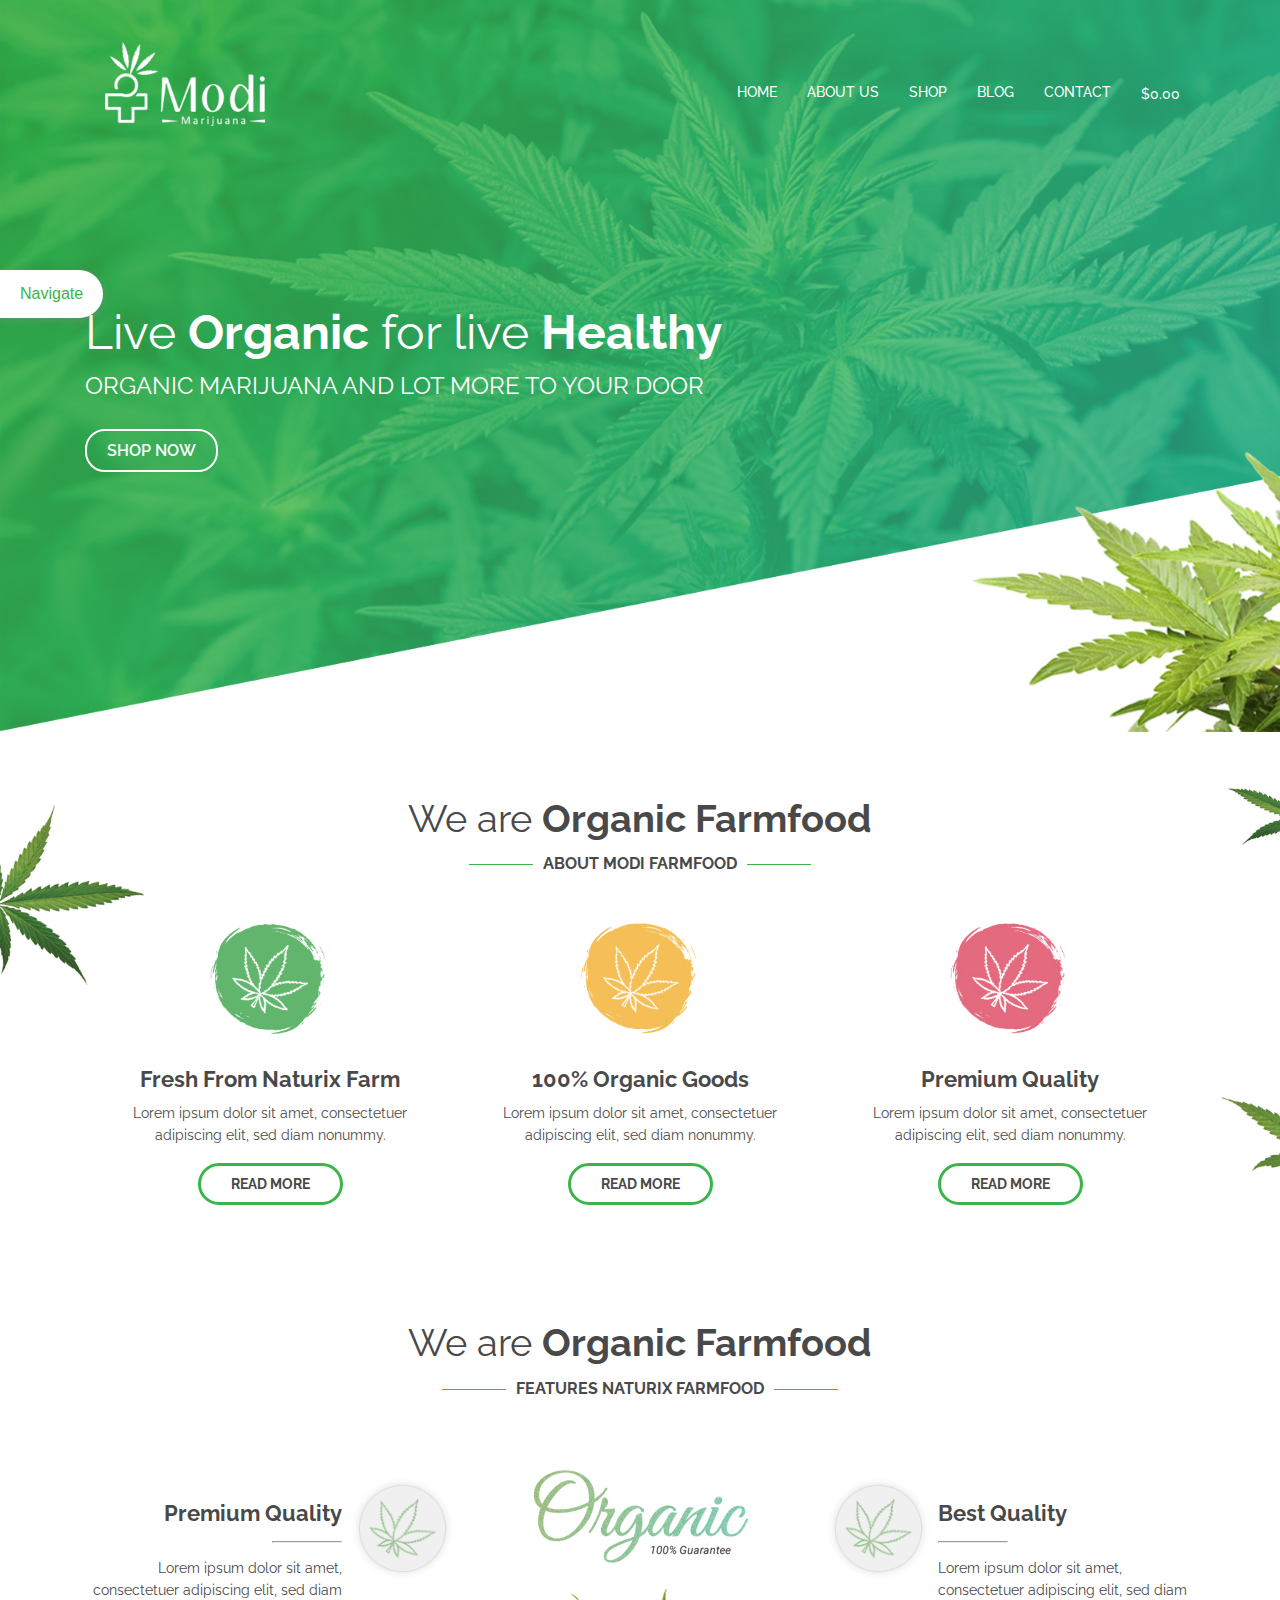
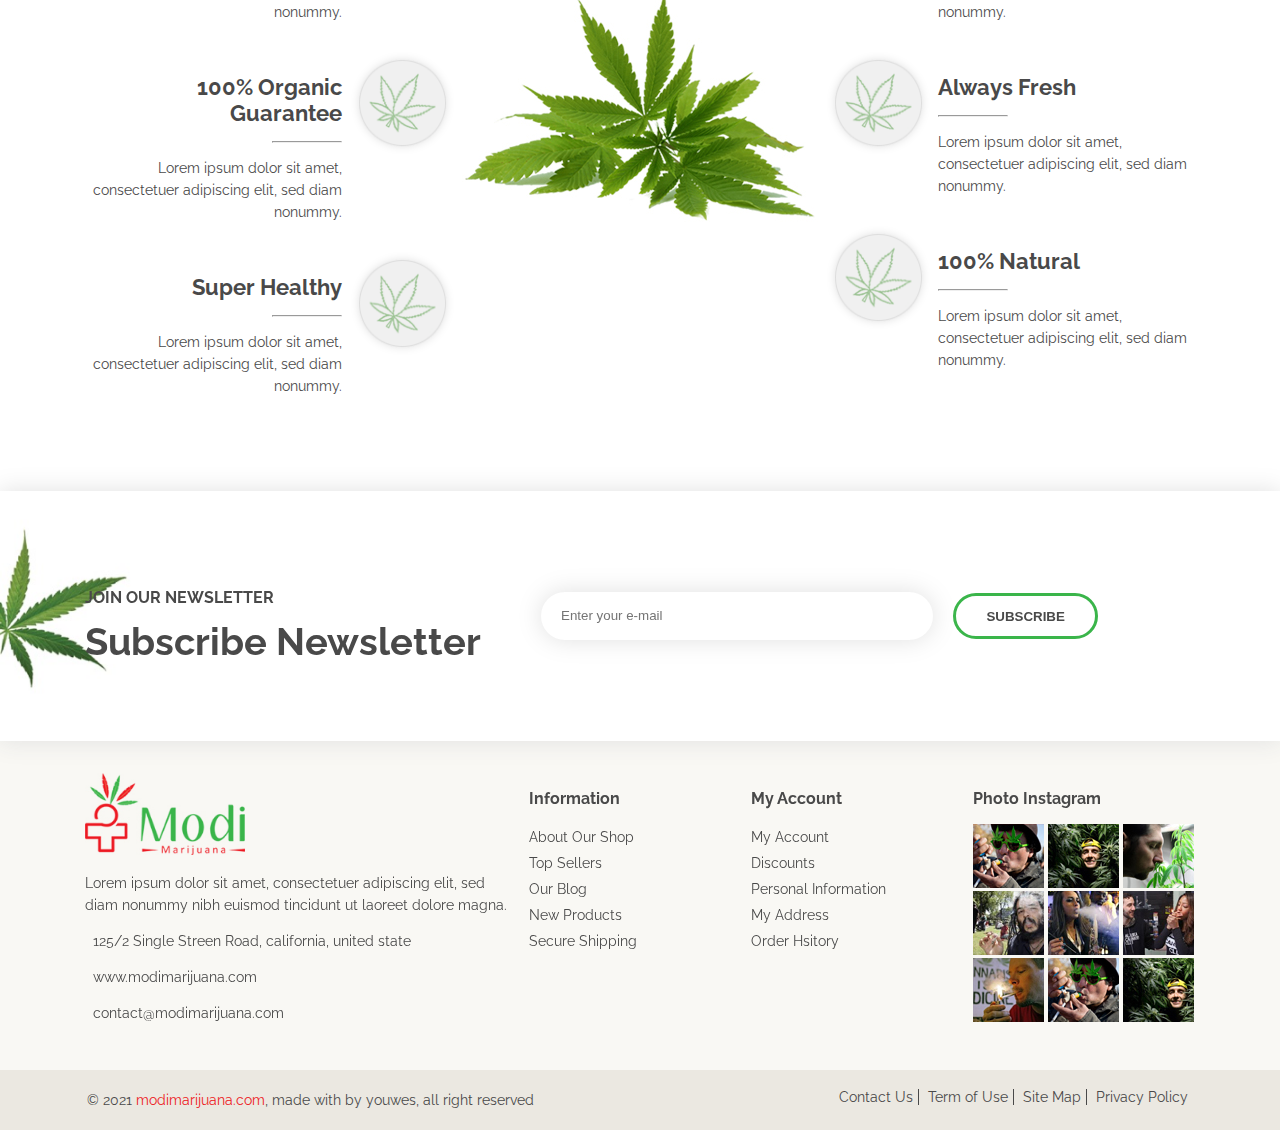
==== index.html @ cb188b93 "Add files via upload" ====
<!DOCTYPE html>
<html lang="en">
  <head>
    <meta charset="UTF-8" />
    <meta http-equiv="X-UA-Compatible" content="IE=edge" />
    <meta name="viewport" content="width=device-width, initial-scale=1.0" />
    <title>Modi Marijuana</title>
    <link
      rel="stylesheet"
      href="https://use.fontawesome.com/releases/v5.8.1/css/all.css"
      integrity="sha384-50oBUHEmvpQ+1lW4y57PTFmhCaXp0ML5d60M1M7uH2+nqUivzIebhndOJK28anvf"
      crossorigin="anonymous"
    />
    <link rel="stylesheet" href="style.css" />
  </head>

  <body>
    <section class="head-sec">
      <div class="container">
        <header class="header">
          <a href="#" class="logo"><img src="./images/logo.png" alt="" /></a>
          <input class="menu-btn" type="checkbox" id="menu-btn" />
          <label class="menu-icon" for="menu-btn"
            ><span class="navicon"></span
          ></label>
          <ul class="menu">
            <li><a href="#">Home</a></li>
            <li><a href="#">About us</a></li>
            <li><a href="#">shop</a></li>
            <li><a href="#">blog</a></li>
            <li><a href="#">contact</a></li>
            <li>
              <a href="#"><i class="fas fa-shopping-cart"></i> $0.00</a>
            </li>
          </ul>
        </header>

        <div class="header-sec">
          <h1>
            Live <b>Organic</b> for live
            <b> <span id="changeText">Healthy</span></b>
          </h1>
          <p>Organic Marijuana and lot more to your door</p>
          <a href="#" class="shop-btn">shop now</a>
        </div>
      </div>
    </section>
    <div class="navigate-sec">
      <button id="nav-btn"><i class="far fa-paper-plane"></i> Navigate</button>
    </div>

    <section class="about">
      <div class="container">
        <div class="sec-head">
          <h2>We are <b>Organic Farmfood</b></h2>
          <h3>about modi farmfood</h3>
        </div>
        <div class="abt-ft-sec">
          <div class="abt-ft-pt">
            <img src="./images/icon-1.png" alt="" />
            <h4>Fresh From Naturix Farm</h4>
            <p>
              Lorem ipsum dolor sit amet, consectetuer adipiscing elit, sed diam
              nonummy.
            </p>
            <a href="#" class="cmn-btn">read more</a>
          </div>
          <div class="abt-ft-pt">
            <img src="./images/icon-2.png" alt="" />
            <h4>100% Organic Goods</h4>
            <p>
              Lorem ipsum dolor sit amet, consectetuer adipiscing elit, sed diam
              nonummy.
            </p>
            <a href="#" class="cmn-btn">read more</a>
          </div>
          <div class="abt-ft-pt">
            <img src="./images/icon-3.png" alt="" />
            <h4>Premium Quality</h4>
            <p>
              Lorem ipsum dolor sit amet, consectetuer adipiscing elit, sed diam
              nonummy.
            </p>
            <a href="#" class="cmn-btn">read more</a>
          </div>
        </div>

        <!-- <div class="navg-block"></div> -->
      </div>
    </section>

    <section class="features-sec">
      <div class="container">
        <div class="sec-head">
          <h2>We are <b>Organic Farmfood</b></h2>
          <h3>FEATURES NATURIX FARMFOOD</h3>
        </div>
        <div class="feature-sec">
          <div class="point-container">
            <div class="points-sec ph-rs">
              <div class="point-head">
                <h5>Premium Quality</h5>
                <hr class="sep" />
                <p>
                  Lorem ipsum dolor sit amet, consectetuer adipiscing elit, sed
                  diam nonummy.
                </p>
              </div>
              <img src="./images/icon-4.png" class="icon-img" alt="" />
            </div>
            <div class="points-sec ph-rs">
              <div class="point-head">
                <h5>100% Organic Guarantee</h5>
                <hr class="sep" />
                <p>
                  Lorem ipsum dolor sit amet, consectetuer adipiscing elit, sed
                  diam nonummy.
                </p>
              </div>
              <img src="./images/icon-4.png" class="icon-img" alt="" />
            </div>
            <div class="points-sec ph-rs">
              <div class="point-head">
                <h5>Super Healthy</h5>
                <hr class="sep" />
                <p>
                  Lorem ipsum dolor sit amet, consectetuer adipiscing elit, sed
                  diam nonummy.
                </p>
              </div>
              <img src="./images/icon-4.png" class="icon-img" alt="" />
            </div>
          </div>
          <img src="./images/organic-img.jpg" class="organic-img" alt="" />
          <div class="point-container">
            <div class="points-sec">
              <img src="./images/icon-4.png" class="icon-img" alt="" />
              <div class="point-lhead">
                <h5>Best Quality</h5>
                <hr class="lsep" />
                <p>
                  Lorem ipsum dolor sit amet, consectetuer adipiscing elit, sed
                  diam nonummy.
                </p>
              </div>
            </div>
            <div class="points-sec">
              <img src="./images/icon-4.png" class="icon-img" alt="" />
              <div class="point-lhead">
                <h5>Always Fresh</h5>
                <hr class="lsep" />
                <p>
                  Lorem ipsum dolor sit amet, consectetuer adipiscing elit, sed
                  diam nonummy.
                </p>
              </div>
            </div>
            <div class="points-sec">
              <img src="./images/icon-4.png" class="icon-img" alt="" />
              <div class="point-lhead">
                <h5>100% Natural</h5>
                <hr class="lsep" />
                <p>
                  Lorem ipsum dolor sit amet, consectetuer adipiscing elit, sed
                  diam nonummy.
                </p>
              </div>
            </div>
          </div>
        </div>
      </div>
    </section>

    <section class="news-sec">
      <div class="container">
        <div class="news-cont">
          <div class="sec-head">
            <h3>JOIN OUR NEWSLETTER</h3>
            <h2><b>Subscribe Newsletter</b></h2>
          </div>
          <div class="news-form">
            <input
              type="email"
              id="email"
              name="email"
              placeholder="Enter your e-mail"
            />
            <button class="cmn-btn">
              Subscribe <i class="fab fa-telegram-plane"></i>
            </button>
          </div>
        </div>
      </div>
    </section>

    <div class="navg-block">
      <a href="#" class="bk-btn"><i class="fas fa-angle-left"></i> Back</a>
      <a href="#">Premium Quality</a>
      <a href="#">Organic Goods</a>
      <a href="#">Naturix Farms</a>
    </div>

    <section class="footer-block">
      <div class="container">
        <div class="footer-cont">
          <div class="fb logo">
            <img src="./images/footer-logo.jpg" alt="" />
            <p class="footer-desc">
              Lorem ipsum dolor sit amet, consectetuer adipiscing elit, sed diam
              nonummy nibh euismod tincidunt ut laoreet dolore magna.
            </p>
            <p>
              <i class="fas fa-map-marker-alt"></i> 125/2 Single Streen Road,
              california, united state
            </p>
            <p>
              <i class="fas fa-globe-americas"></i>
              <a href="#">www.modimarijuana.com</a>
            </p>
            <p>
              <i class="fas fa-envelope"></i>
              <a href="mailto:contact@modimarijuana.com" target="_blank"
                >contact@modimarijuana.com</a
              >
            </p>
          </div>
          <div class="sb">
            <h3>Information</h3>
            <ul class="footer-list">
              <li>
                <a href="#"
                  ><i class="fas fa-angle-right"></i> About our shop</a
                >
              </li>
              <li>
                <a href="#"><i class="fas fa-angle-right"></i> top sellers</a>
              </li>
              <li>
                <a href="#"><i class="fas fa-angle-right"></i> our blog</a>
              </li>
              <li>
                <a href="#"><i class="fas fa-angle-right"></i> new products</a>
              </li>
              <li>
                <a href="#"
                  ><i class="fas fa-angle-right"></i> secure shipping</a
                >
              </li>
            </ul>
          </div>
          <div class="tb">
            <h3>My Account</h3>
            <ul class="footer-list">
              <li>
                <a href="#"><i class="fas fa-angle-right"></i> My Account</a>
              </li>
              <li>
                <a href="#"><i class="fas fa-angle-right"></i> discounts</a>
              </li>
              <li>
                <a href="#"
                  ><i class="fas fa-angle-right"></i> personal Information</a
                >
              </li>
              <li>
                <a href="#"><i class="fas fa-angle-right"></i> my address</a>
              </li>
              <li>
                <a href="#"><i class="fas fa-angle-right"></i> order hsitory</a>
              </li>
            </ul>
          </div>
          <div class="fhb">
            <h3>Photo Instagram</h3>
            <div class="insta-gal">
              <img src="./images/insat-1.jpg" alt="" />
              <img src="./images/insta2.jpg" alt="" />
              <img src="./images/insta-3.jpg" alt="" />
              <img src="./images/insta-4.jpg" alt="" />
              <img src="./images/insta-5.jpg" alt="" />
              <img src="./images/insta-6.jpg" alt="" />
              <img src="./images/insta-7.jpg" alt="" />
              <img src="./images/insta-8.jpg" alt="" />
              <img src="./images/insta-9.jpg" alt="" />
            </div>
          </div>
        </div>
      </div>
    </section>

    <section class="footer-sec">
      <div class="container">
        <div class="footer-cont">
          <div class="copy-sec">
            <p>
              © 2021 <a href="#"> modimarijuana.com</a>, made with by youwes,
              all right reserved
            </p>
          </div>
          <div class="footer-menu">
            <ul>
              <li><a href="#">Contact Us</a></li>
              <li><a href="#">Term of Use</a></li>
              <li><a href="#">Site Map</a></li>
              <li class="last-fmenu"><a href="#">Privacy Policy</a></li>
            </ul>
          </div>
        </div>
      </div>
    </section>
    <script src="https://ajax.googleapis.com/ajax/libs/jquery/3.5.1/jquery.min.js"></script>
    <script src="./script.js"></script>
  </body>
</html>
---- style.css ----
@import url("https://fonts.googleapis.com/css2?family=Raleway:wght@300;400;500;600;700;800&display=swap");
* {
  box-sizing: border-box;
}
body {
  font-size: 14px;
  margin: 0;
  padding: 0;
  color: #494949;
  font-family: "Raleway", sans-serif;
  font-weight: 400;
}
section {
  padding: 2rem 0;
}
.container {
  padding-right: 15px;
  padding-left: 15px;
  position: relative;
  max-width: 100%;
  margin-left: auto;
  margin-right: auto;
}
a {
  text-decoration: none;
  color: inherit;
}
.logo img {
  max-width: 160px;
}
/* header */

.header {
  position: relative;
  width: 100%;
  z-index: 3;
}
.header ul {
  margin: 0;
  padding: 0;
  list-style: none;
  overflow: hidden;
}

.header li a {
  display: block;
  font-weight: 500;
  text-transform: uppercase;
  color: #fff;
  padding: 20px 20px;
}

.header .logo {
  display: block;
  float: left;
  font-size: 2em;
  padding: 10px 20px;
  text-decoration: none;
}

/* menu */

.header .menu {
  clear: both;
  max-height: 0;
  transition: max-height 0.2s ease-out;
}

/* menu icon */

.header .menu-icon {
  cursor: pointer;
  display: inline-block;
  float: right;
  top: 30px;
  padding: 28px 20px;
  position: relative;
  user-select: none;
}

.header .menu-icon .navicon {
  background: #fff;
  display: block;
  height: 2px;
  position: relative;
  transition: background 0.2s ease-out;
  width: 18px;
}

.header .menu-icon .navicon:before,
.header .menu-icon .navicon:after {
  background: #fff;
  content: "";
  display: block;
  height: 100%;
  position: absolute;
  transition: all 0.2s ease-out;
  width: 100%;
}

.header .menu-icon .navicon:before {
  top: 5px;
}

.header .menu-icon .navicon:after {
  top: -5px;
}

/* menu btn */

.header .menu-btn {
  display: none;
}

.header .menu-btn:checked ~ .menu {
  max-height: 360px;
}

.header .menu-btn:checked ~ .menu-icon .navicon {
  background: transparent;
}

.header .menu-btn:checked ~ .menu-icon .navicon:before {
  transform: rotate(-45deg);
}

.header .menu-btn:checked ~ .menu-icon .navicon:after {
  transform: rotate(45deg);
}

.header .menu-btn:checked ~ .menu-icon:not(.steps) .navicon:before,
.header .menu-btn:checked ~ .menu-icon:not(.steps) .navicon:after {
  top: 0;
}

/* 48em = 768px */

.cart-total {
  font-size: 12px;
  position: relative;
  top: -2px;
}
.fa-shopping-cart {
  font-size: 20px;
}

.head-sec {
  background-image: url("./images/header.jpg");
  background-size: cover;
  background-repeat: no-repeat;
}
.header-sec {
  padding: 15rem 0;
}
/* section {
  padding: 1.2rem 4.5rem;
} */
.header-sec {
  color: #fff;
}
h1 {
  font-size: 3rem;
  margin-bottom: -12px;
  font-weight: 400;
}
.header-sec p {
  text-transform: uppercase;
  font-size: 1.5rem;
  line-height: 1.8rem;
  margin-bottom: 40px;
}
.shop-btn {
  color: #fff;
  text-transform: uppercase;
  border: 2px solid #fff;
  border-radius: 20px;
  padding: 10px 20px;
  font-weight: 600;
  font-size: 16px;
}

.navigate-sec button {
  background: #fff;
  border: 0;
  color: #3ab54a;
  font-size: 16px;
  font-weight: 500;
  box-shadow: 0.14px 1.995px 9px rgba(144, 144, 144, 0.4);
  padding: 15px 20px;
  border-top-right-radius: 30px;
  border-bottom-right-radius: 30px;
}
.navigate-sec button:hover {
  cursor: pointer;
}
.navigate-sec {
  position: absolute;
  z-index: 3;
  top: 30%;
}

.about {
  background-image: url(./images/section-bg.jpg);
  background-size: cover;
}
.sec-head {
  text-align: center;
  font-weight: 300;
  color: #494949;
}
h2 {
  font-size: 2.4rem;
  margin-bottom: -3px;
  font-weight: 400;
}
.sec-head h3 {
  text-transform: uppercase;
  text-align: center;
}
.sec-head h3::before {
  content: "";
  display: inline-block;
  width: 4rem;
  height: 1px;
  position: relative;
  background-color: #3ab54a;
  top: -4px;
  right: 10px;
}
.sec-head h3::after {
  content: "";
  left: 10px;
  display: inline-block;
  width: 4rem;
  height: 1px;
  position: relative;
  background-color: #3ab54a;
  top: -4px;
}
.abt-ft-sec {
  display: flex;
  justify-content: center;
  padding: 2rem 0;
}
.abt-ft-pt {
  text-align: center;
}
.abt-ft-pt h4 {
  font-size: 1.4rem;
  margin-bottom: 10px;
}
.abt-ft-pt img {
  width: 120px;
}
p {
  line-height: 22px;
}
.organic-img {
  align-self: baseline;
}
.abt-ft-pt p {
  width: 90%;
  margin: 0 auto;
  margin-bottom: 30px;
}
.cmn-btn {
  border: 3px solid #3ab54a;
  border-radius: 40px;
  white-space: nowrap;
  background-color: #fff;
  color: #494949;
  text-transform: uppercase;
  font-weight: bold;
  padding: 10px 30px;
}
.points-sec h5 {
  font-size: 1.4rem;
  margin-bottom: 15px;
}
.feature-sec,
.points-sec {
  display: flex;
  gap: 15px;
  justify-content: center;
}
.feature-sec {
  padding: 3rem 0;
}
.point-head {
  text-align: right;
}
.point-lhead {
  text-align: left;
}
.icon-img {
  width: 90px;
  margin-top: 20px;
  filter: drop-shadow(0 0 4.5px #e0e0e0);
  align-self: baseline;
}
.sep {
  background-color: #b7b7b7;
  width: 70px;
  margin-right: 0;
}
.lsep {
  background-color: #b7b7b7;
  width: 70px;
  margin-left: 0;
}
.news-sec {
  background-image: url(./images/newsletter-bg.jpg);
  background-size: cover;
  filter: drop-shadow(0 0 12.5px #e0e0e0);
}
.news-cont {
  display: flex;
  gap: 20px;
  padding: 3rem 0;
}
.news-cont .sec-head {
  text-align: left;
  flex: 2;
}
.news-cont .sec-head h3::after,
.news-cont .sec-head h3::before {
  display: none;
}
.news-cont .sec-head h3 {
  margin-bottom: -20px;
  text-align: left;
}

#email {
  border-radius: 30px;
  width: 60%;
  height: 48px;
  filter: drop-shadow(0 0 12.5px #e0e0e0);
  border: 0;
  padding: 0 20px;
  margin-right: 20px;
}
.news-form {
  display: flex;
  flex-direction: row;
  align-items: center;
  flex: 3;
}
.news-form .cmn-btn{
  padding-top: 6px;
}
.fa-telegram-plane {
  color: #3ab54a;
  font-size: 1.3rem;
  position: relative;
  top: 2px;
  left: 2px;
}
.footer-cont {
  display: flex;
  justify-content: space-between;
  flex-wrap: wrap;
}
.copy-sec a {
  color: #ed1b24;
}
.footer-menu ul {
  list-style-type: none;
  padding-left: 0;
}
.footer-menu ul a {
  color: #494949;
  padding-right: 5px;
  padding-left: 5px;
  border-right: 1px solid #494949;
}
.footer-sec {
  background-color: #ebe8e1;
  padding: 5px 4.5rem;
}
.footer-menu li {
  display: inline-block;
}
.last-fmenu a {
  border-right: none !important;
}
.navg-block a {
  display: block;
  color: inherit;
  padding: 7px 0;
  font-weight: 500;
}
.navg-block a i:nth-child(1) {
  font-size: 24px;
  position: relative;
  top: 3px;
}
.navg-block a:nth-child(1) {
  color: #3ab54a;
  margin-top: -10px;
}
.navg-block {
  position: absolute;
  top: 40%;
  display: none;
  background: #fff;
  padding: 15px;
  border-top-right-radius: 10px;
  border-bottom-right-radius: 10px;
}
.footer-block {
  background-color: #f9f8f4;
}
.fb i {
  color: #ed1b24;
  padding-right: 8px;
}
.footer-list {
  list-style-type: none;
  padding-left: 0;
}
.footer-list li {
  padding: 5px 0;
  text-transform: capitalize;
}
.footer-list li i {
  color: #ed1b24;
}
.sb,
.tb,
.fhb {
  flex-basis: 20%;
}
.fb {
  flex-basis: 40%;
  padding-right: 20px;
}
@media screen and (max-width: 992px) {
  .feature-sec {
    flex-wrap: wrap;
  }
  .fb,
  .sb,
  .tb,
  .fhb {
    flex-basis: 50%;
  }
  .ph-rs {
    flex-direction: row-reverse;
  }
  .point-head {
    text-align: left;
  }
  .sep {
    margin-left: 0;
  }
  .organic-img {
    width: 100%;
  }
  .header li a {
    padding: 20px 10px;
    font-size: 13px;
}
}
@media screen and (max-width: 767px) {
  .news-cont .sec-head,
  .news-form,
  .abt-ft-sec {
    flex: 1;
    flex-wrap: wrap;
  }
  .header li a {
    padding: 20px 15px;
    font-size: 14px;
}
  .points-sec {
    flex-direction: column;
  }
  .fb,
  .sb,
  .tb,
  .fhb {
    flex-basis: 100%;
  }
  .ph-rs {
    flex-direction: column-reverse;
  }
  .abt-ft-pt {
    margin-bottom: 50px;
  }
  .header-sec {
    padding: 7rem 0;
  }
  .news-cont {
    display: block;
  }
  .news-form {
    margin-top: 30px;
  }
  .header .menu {
    background-color: #fff;
  }
  .header li a {
    color: #3ab54a;
    text-align: center;
  }
  #email {
    margin-bottom: 20px;
    width: 100%;
  }
  .about,
  .news-sec {
    background-position: right;
  }
  .footer-cont {
    flex-direction: column;
  }
}
@media (min-width: 1200px) {
  .container {
    width: 1140px;
  }
}
@media screen and (max-width: 1199px) and (min-width: 992px) {
  .container {
    width: 960px;
  }
}
@media screen and (max-width: 991px) and (min-width: 768px) {
  .container {
    width: 720px;
  }
}
@media screen and (max-width: 767px) and (min-width: 576px) {
  .container {
    width: 540px;
  }
}
@media screen and (max-width: 500px) {
  html {
    font-size: 90%;
  }

  .points-sec h5 {
    margin-top: 0;
  }
  .sec-head h3::before,
  .sec-head h3::after {
    width: 30px;
  }
}
@media (min-width: 48em) {
  .header li {
    float: left;
  }
  .header li a {
    padding: 20px 15px;
  }
  .header .menu {
    clear: none;
    float: right;
    line-height: 80px;
    max-height: none;
  }
  .header .menu-icon {
    display: none;
  }
}
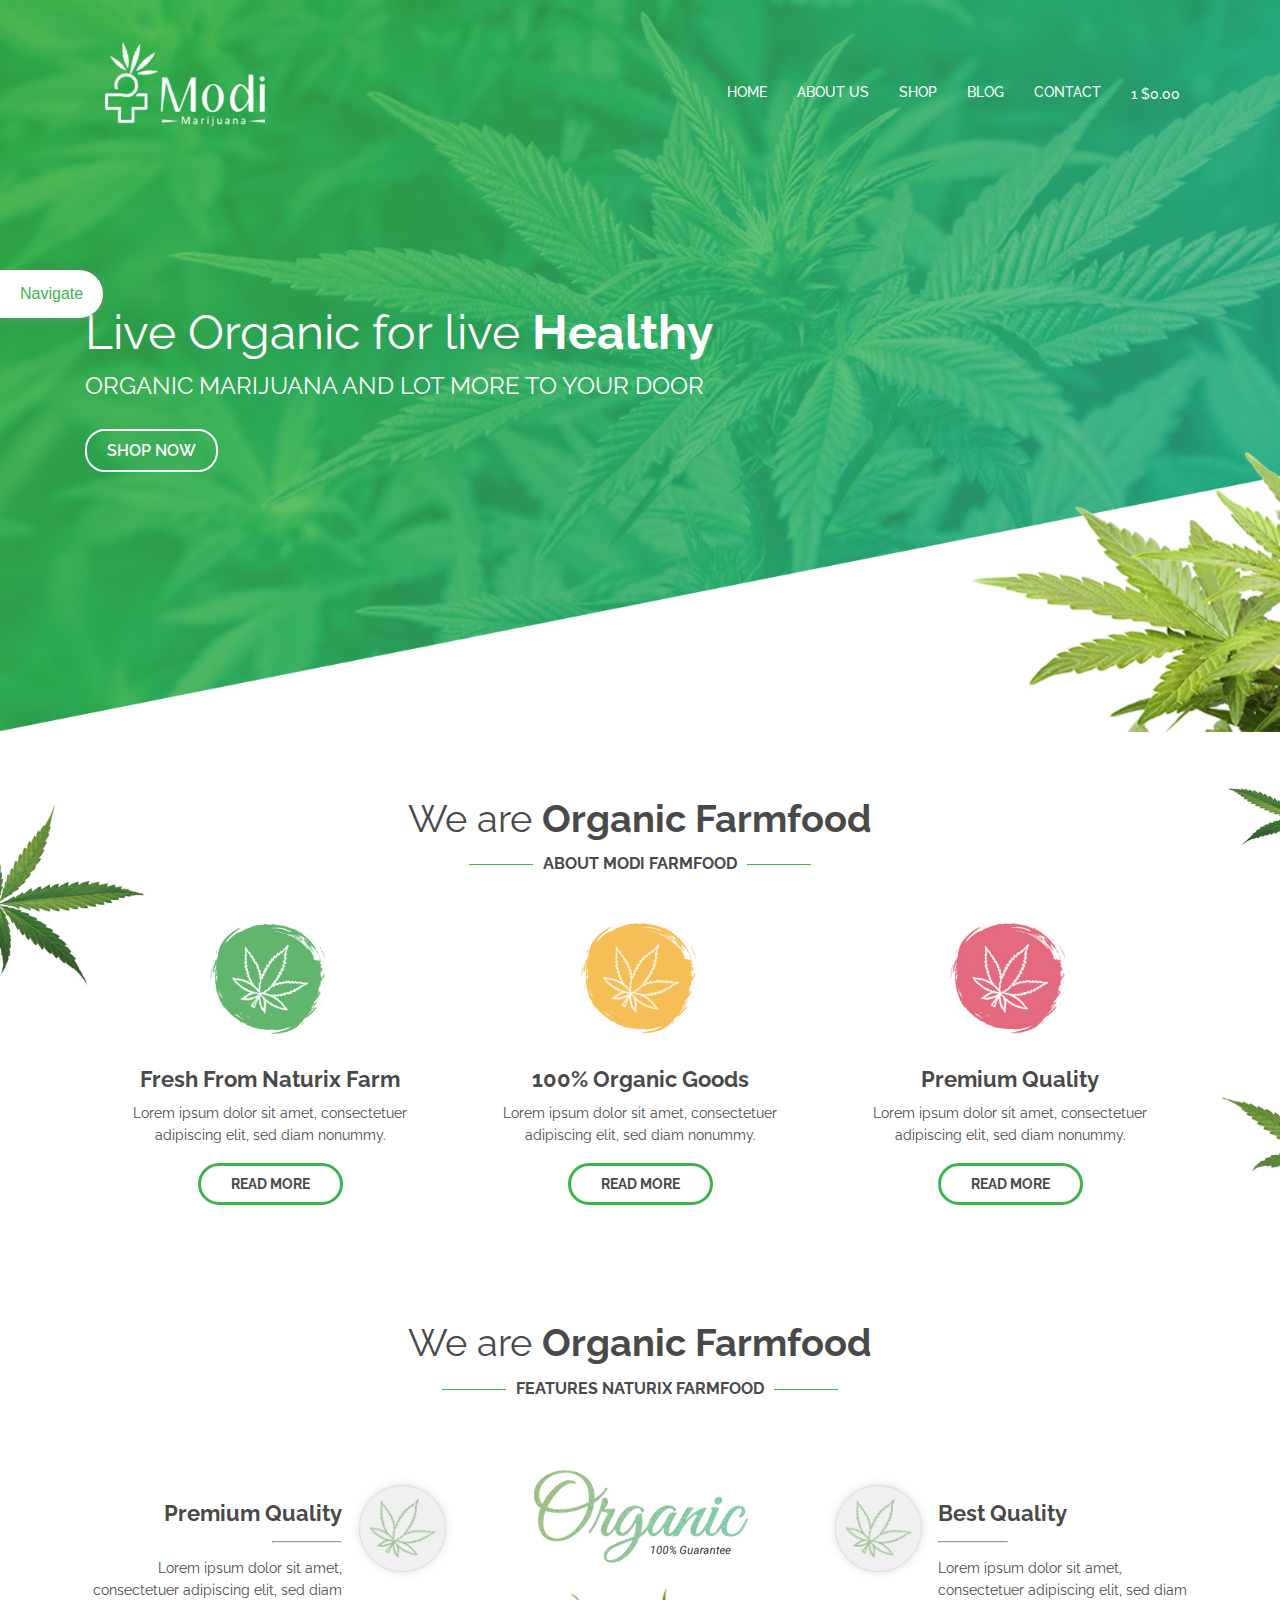
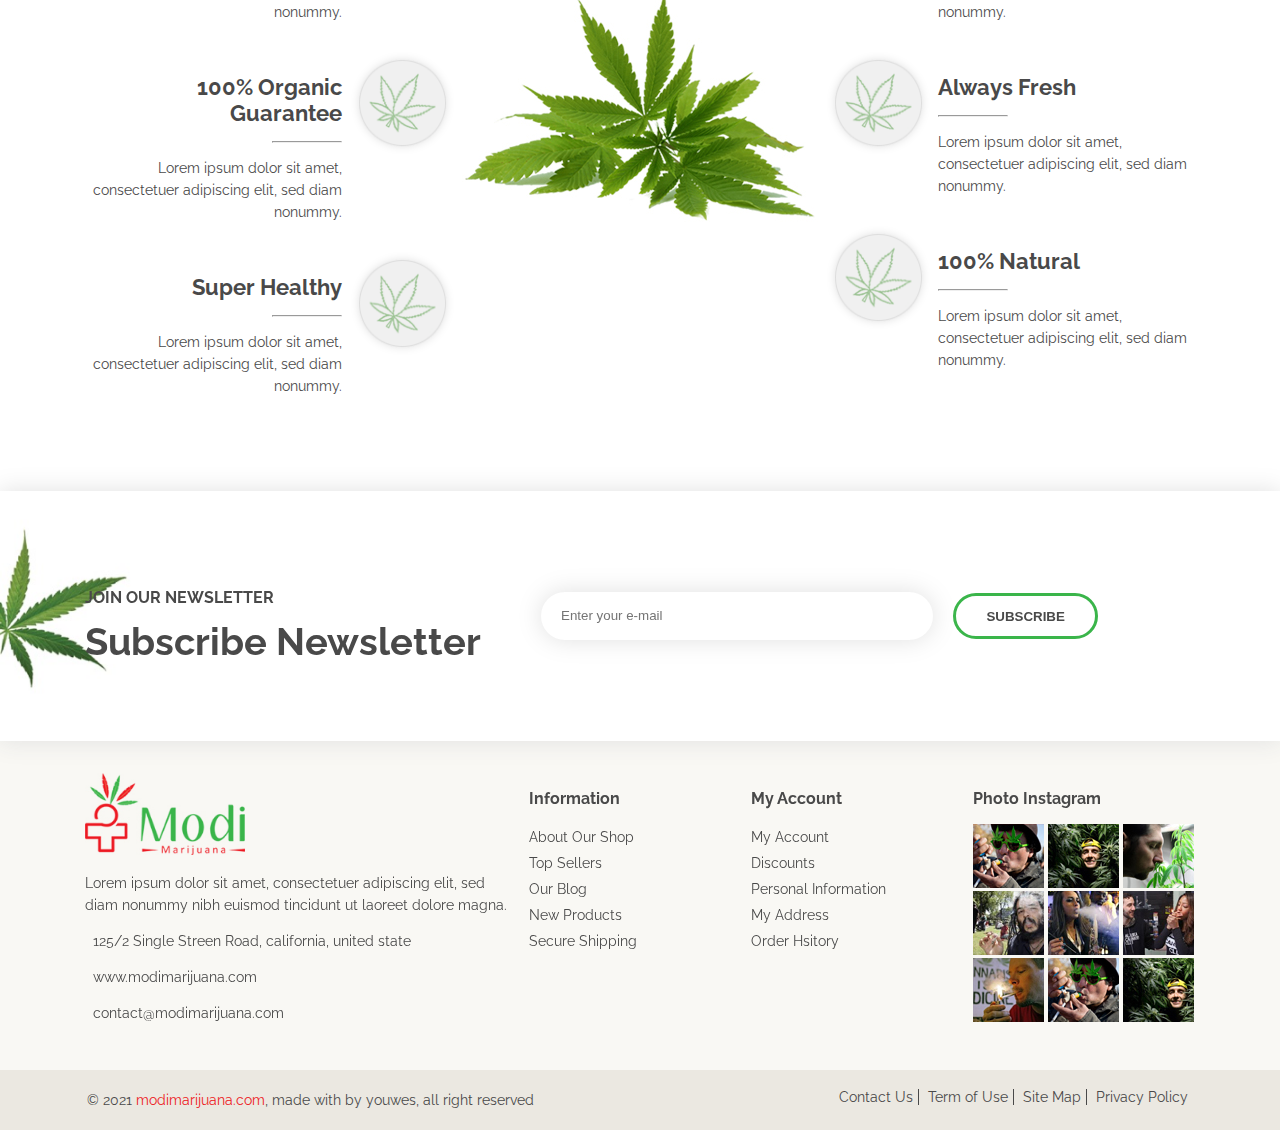
==== commit 5a3491df: "Updated html file" ====
--- a/index.html
+++ b/index.html
@@ -15,6 +15,7 @@
   </head>
 
   <body>
+    <!-- Header section starts -->
     <section class="head-sec">
       <div class="container">
         <header class="header">
@@ -30,25 +31,30 @@
             <li><a href="#">blog</a></li>
             <li><a href="#">contact</a></li>
             <li>
-              <a href="#"><i class="fas fa-shopping-cart"></i> $0.00</a>
+              <a href="#"><i class="fas fa-shopping-cart"></i><span class="badge">1</span> $0.00</a>
             </li>
           </ul>
         </header>
 
         <div class="header-sec">
           <h1>
-            Live <b>Organic</b> for live
-            <b> <span id="changeText">Healthy</span></b>
+            Live <span class="bold-text">Organic</span> for live
+            <b> <span id="changeText" class="bold-text">Healthy</span></b>
           </h1>
           <p>Organic Marijuana and lot more to your door</p>
           <a href="#" class="shop-btn">shop now</a>
         </div>
       </div>
     </section>
+    <!-- Header section ends -->
+
+    <!-- Navigation button section starts -->
     <div class="navigate-sec">
       <button id="nav-btn"><i class="far fa-paper-plane"></i> Navigate</button>
     </div>
-
+    <!-- Navigation button section ends -->
+    
+    <!-- About section starts -->
     <section class="about">
       <div class="container">
         <div class="sec-head">
@@ -88,7 +94,9 @@
         <!-- <div class="navg-block"></div> -->
       </div>
     </section>
-
+    <!-- About section ends -->
+
+    <!-- Feature section starts -->
     <section class="features-sec">
       <div class="container">
         <div class="sec-head">
@@ -170,7 +178,9 @@
         </div>
       </div>
     </section>
-
+    <!-- Feature section ends -->
+
+    <!-- Newsletter section starts -->
     <section class="news-sec">
       <div class="container">
         <div class="news-cont">
@@ -192,19 +202,23 @@
         </div>
       </div>
     </section>
-
+    <!-- Newsletter section ends -->
+
+    <!-- Navigation Menu section starts -->
     <div class="navg-block">
       <a href="#" class="bk-btn"><i class="fas fa-angle-left"></i> Back</a>
       <a href="#">Premium Quality</a>
       <a href="#">Organic Goods</a>
       <a href="#">Naturix Farms</a>
     </div>
-
+    <!-- Navigation Menu section ends -->
+    
+    <!-- Footer blocks starts -->
     <section class="footer-block">
       <div class="container">
         <div class="footer-cont">
           <div class="fb logo">
-            <img src="./images/footer-logo.jpg" alt="" />
+            <a href="#"><img src="./images/footer-logo.jpg" alt="" /></a>
             <p class="footer-desc">
               Lorem ipsum dolor sit amet, consectetuer adipiscing elit, sed diam
               nonummy nibh euismod tincidunt ut laoreet dolore magna.
@@ -287,7 +301,9 @@
         </div>
       </div>
     </section>
-
+    <!-- Footer blocks ends -->
+    
+    <!-- Footer section starts -->
     <section class="footer-sec">
       <div class="container">
         <div class="footer-cont">
@@ -308,6 +324,8 @@
         </div>
       </div>
     </section>
+    <!-- Footer section ends -->
+
     <script src="https://ajax.googleapis.com/ajax/libs/jquery/3.5.1/jquery.min.js"></script>
     <script src="./script.js"></script>
   </body>
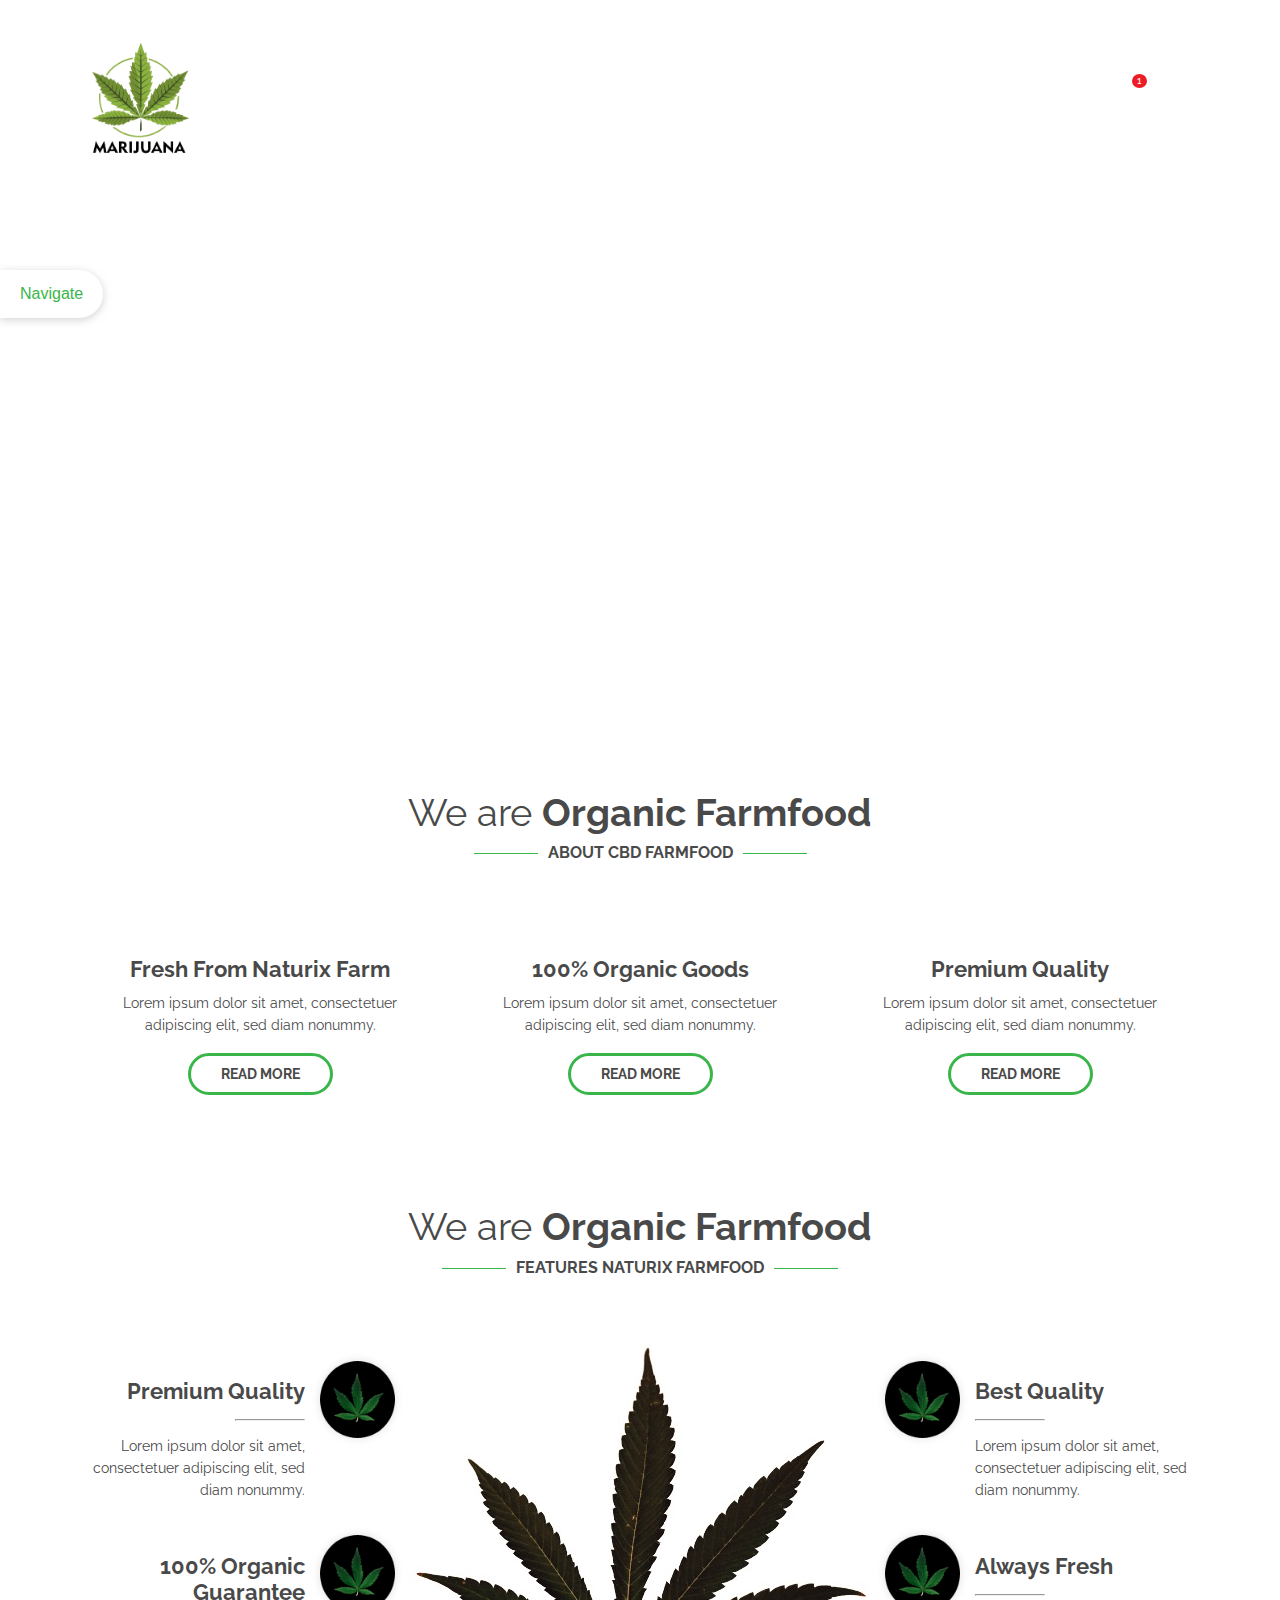
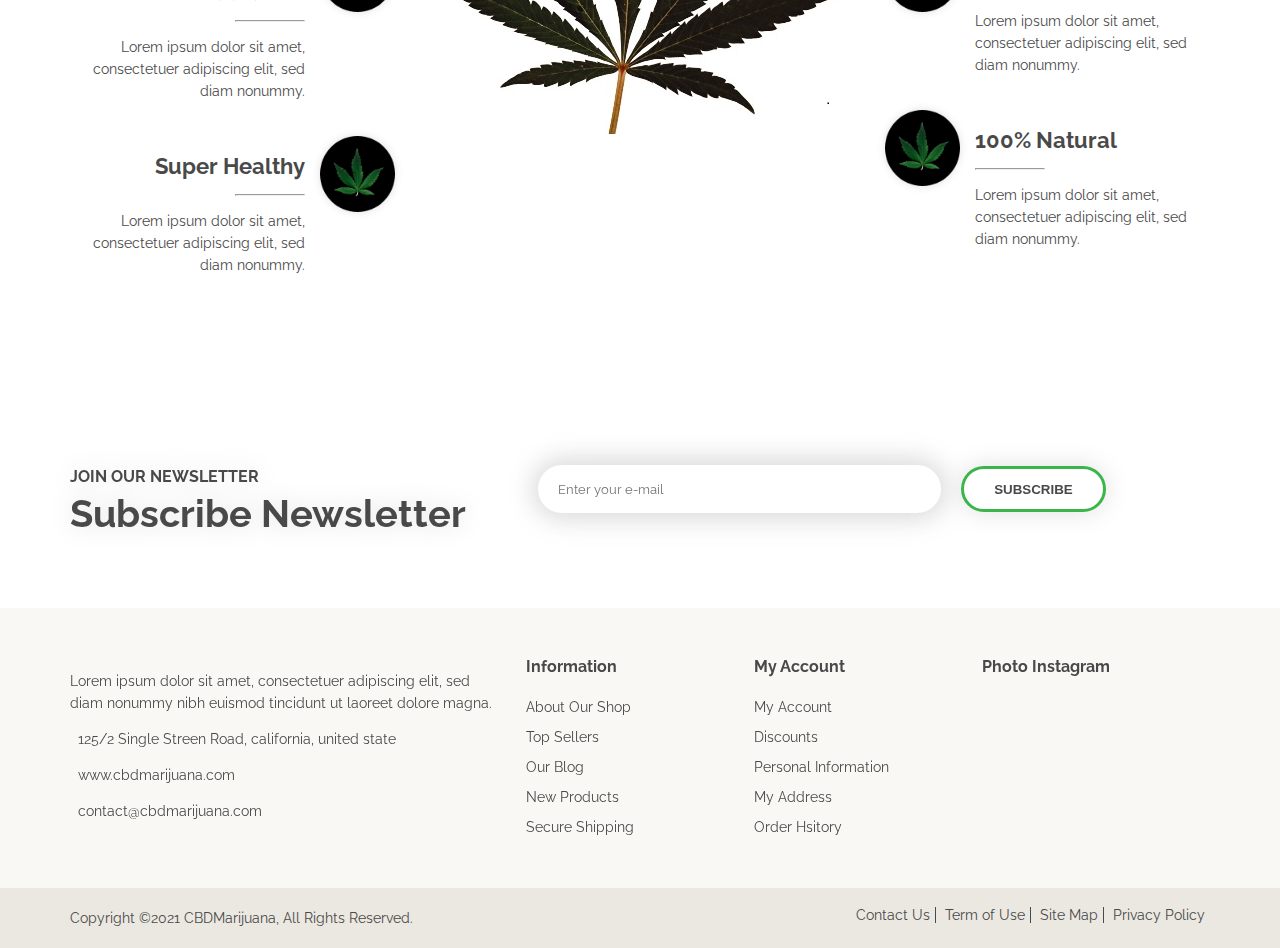
==== commit a9af6e2e: "Rename Back to index.html" ====
--- a/index.html
+++ b/index.html
@@ -4,7 +4,7 @@
     <meta charset="UTF-8" />
     <meta http-equiv="X-UA-Compatible" content="IE=edge" />
     <meta name="viewport" content="width=device-width, initial-scale=1.0" />
-    <title>Modi Marijuana</title>
+    <title>CBD Marijuana</title>
     <link
       rel="stylesheet"
       href="https://use.fontawesome.com/releases/v5.8.1/css/all.css"
@@ -59,7 +59,7 @@
       <div class="container">
         <div class="sec-head">
           <h2>We are <b>Organic Farmfood</b></h2>
-          <h3>about modi farmfood</h3>
+          <h3>about CBD farmfood</h3>
         </div>
         <div class="abt-ft-sec">
           <div class="abt-ft-pt">
@@ -207,9 +207,9 @@
     <!-- Navigation Menu section starts -->
     <div class="navg-block">
       <a href="#" class="bk-btn"><i class="fas fa-angle-left"></i> Back</a>
-      <a href="#">Premium Quality</a>
-      <a href="#">Organic Goods</a>
-      <a href="#">Naturix Farms</a>
+      <a href="#">CBD Oil</a>
+      <a href="#">Organic Med</a>
+      <a href="#">Healthy Food</a>
     </div>
     <!-- Navigation Menu section ends -->
     
@@ -218,7 +218,7 @@
       <div class="container">
         <div class="footer-cont">
           <div class="fb logo">
-            <a href="#"><img src="./images/footer-logo.jpg" alt="" /></a>
+            <a href="#"><img src="./images/footer-logo.png" alt="" /></a>
             <p class="footer-desc">
               Lorem ipsum dolor sit amet, consectetuer adipiscing elit, sed diam
               nonummy nibh euismod tincidunt ut laoreet dolore magna.
@@ -229,12 +229,12 @@
             </p>
             <p>
               <i class="fas fa-globe-americas"></i>
-              <a href="#">www.modimarijuana.com</a>
+              <a href="#">www.cbdmarijuana.com</a>
             </p>
             <p>
               <i class="fas fa-envelope"></i>
-              <a href="mailto:contact@modimarijuana.com" target="_blank"
-                >contact@modimarijuana.com</a
+              <a href="mailto:contact@cbdmarijuana.com" target="_blank"
+                >contact@cbdmarijuana.com</a
               >
             </p>
           </div>
@@ -309,8 +309,7 @@
         <div class="footer-cont">
           <div class="copy-sec">
             <p>
-              © 2021 <a href="#"> modimarijuana.com</a>, made with by youwes,
-              all right reserved
+              Copyright ©2021 CBDMarijuana, All Rights Reserved.
             </p>
           </div>
           <div class="footer-menu">
--- a/style.css
+++ b/style.css
@@ -1,568 +1,589 @@
-@import url("https://fonts.googleapis.com/css2?family=Raleway:wght@300;400;500;600;700;800&display=swap");
-* {
-  box-sizing: border-box;
-}
-body {
-  font-size: 14px;
-  margin: 0;
-  padding: 0;
-  color: #494949;
-  font-family: "Raleway", sans-serif;
-  font-weight: 400;
-}
-section {
-  padding: 2rem 0;
-}
-.container {
-  padding-right: 15px;
-  padding-left: 15px;
-  position: relative;
-  max-width: 100%;
-  margin-left: auto;
-  margin-right: auto;
-}
-a {
-  text-decoration: none;
-  color: inherit;
-}
-.logo img {
-  max-width: 160px;
-}
-/* header */
-
-.header {
-  position: relative;
-  width: 100%;
-  z-index: 3;
-}
-.header ul {
-  margin: 0;
-  padding: 0;
-  list-style: none;
-  overflow: hidden;
-}
-
-.header li a {
-  display: block;
-  font-weight: 500;
-  text-transform: uppercase;
-  color: #fff;
-  padding: 20px 20px;
-}
-
-.header .logo {
-  display: block;
-  float: left;
-  font-size: 2em;
-  padding: 10px 20px;
-  text-decoration: none;
-}
-
-/* menu */
-
-.header .menu {
-  clear: both;
-  max-height: 0;
-  transition: max-height 0.2s ease-out;
-}
-
-/* menu icon */
-
-.header .menu-icon {
-  cursor: pointer;
-  display: inline-block;
-  float: right;
-  top: 30px;
-  padding: 28px 20px;
-  position: relative;
-  user-select: none;
-}
-
-.header .menu-icon .navicon {
-  background: #fff;
-  display: block;
-  height: 2px;
-  position: relative;
-  transition: background 0.2s ease-out;
-  width: 18px;
-}
-
-.header .menu-icon .navicon:before,
-.header .menu-icon .navicon:after {
-  background: #fff;
-  content: "";
-  display: block;
-  height: 100%;
-  position: absolute;
-  transition: all 0.2s ease-out;
-  width: 100%;
-}
-
-.header .menu-icon .navicon:before {
-  top: 5px;
-}
-
-.header .menu-icon .navicon:after {
-  top: -5px;
-}
-
-/* menu btn */
-
-.header .menu-btn {
-  display: none;
-}
-
-.header .menu-btn:checked ~ .menu {
-  max-height: 360px;
-}
-
-.header .menu-btn:checked ~ .menu-icon .navicon {
-  background: transparent;
-}
-
-.header .menu-btn:checked ~ .menu-icon .navicon:before {
-  transform: rotate(-45deg);
-}
-
-.header .menu-btn:checked ~ .menu-icon .navicon:after {
-  transform: rotate(45deg);
-}
-
-.header .menu-btn:checked ~ .menu-icon:not(.steps) .navicon:before,
-.header .menu-btn:checked ~ .menu-icon:not(.steps) .navicon:after {
-  top: 0;
-}
-
-/* 48em = 768px */
-
-.cart-total {
-  font-size: 12px;
-  position: relative;
-  top: -2px;
-}
-.fa-shopping-cart {
-  font-size: 20px;
-}
-
-.head-sec {
-  background-image: url("./images/header.jpg");
-  background-size: cover;
-  background-repeat: no-repeat;
-}
-.header-sec {
-  padding: 15rem 0;
-}
-/* section {
-  padding: 1.2rem 4.5rem;
-} */
-.header-sec {
-  color: #fff;
-}
-h1 {
-  font-size: 3rem;
-  margin-bottom: -12px;
-  font-weight: 400;
-}
-.header-sec p {
-  text-transform: uppercase;
-  font-size: 1.5rem;
-  line-height: 1.8rem;
-  margin-bottom: 40px;
-}
-.shop-btn {
-  color: #fff;
-  text-transform: uppercase;
-  border: 2px solid #fff;
-  border-radius: 20px;
-  padding: 10px 20px;
-  font-weight: 600;
-  font-size: 16px;
-}
-
-.navigate-sec button {
-  background: #fff;
-  border: 0;
-  color: #3ab54a;
-  font-size: 16px;
-  font-weight: 500;
-  box-shadow: 0.14px 1.995px 9px rgba(144, 144, 144, 0.4);
-  padding: 15px 20px;
-  border-top-right-radius: 30px;
-  border-bottom-right-radius: 30px;
-}
-.navigate-sec button:hover {
-  cursor: pointer;
-}
-.navigate-sec {
-  position: absolute;
-  z-index: 3;
-  top: 30%;
-}
-
-.about {
-  background-image: url(./images/section-bg.jpg);
-  background-size: cover;
-}
-.sec-head {
-  text-align: center;
-  font-weight: 300;
-  color: #494949;
-}
-h2 {
-  font-size: 2.4rem;
-  margin-bottom: -3px;
-  font-weight: 400;
-}
-.sec-head h3 {
-  text-transform: uppercase;
-  text-align: center;
-}
-.sec-head h3::before {
-  content: "";
-  display: inline-block;
-  width: 4rem;
-  height: 1px;
-  position: relative;
-  background-color: #3ab54a;
-  top: -4px;
-  right: 10px;
-}
-.sec-head h3::after {
-  content: "";
-  left: 10px;
-  display: inline-block;
-  width: 4rem;
-  height: 1px;
-  position: relative;
-  background-color: #3ab54a;
-  top: -4px;
-}
-.abt-ft-sec {
-  display: flex;
-  justify-content: center;
-  padding: 2rem 0;
-}
-.abt-ft-pt {
-  text-align: center;
-}
-.abt-ft-pt h4 {
-  font-size: 1.4rem;
-  margin-bottom: 10px;
-}
-.abt-ft-pt img {
-  width: 120px;
-}
-p {
-  line-height: 22px;
-}
-.organic-img {
-  align-self: baseline;
-}
-.abt-ft-pt p {
-  width: 90%;
-  margin: 0 auto;
-  margin-bottom: 30px;
-}
-.cmn-btn {
-  border: 3px solid #3ab54a;
-  border-radius: 40px;
-  white-space: nowrap;
-  background-color: #fff;
-  color: #494949;
-  text-transform: uppercase;
-  font-weight: bold;
-  padding: 10px 30px;
-}
-.points-sec h5 {
-  font-size: 1.4rem;
-  margin-bottom: 15px;
-}
-.feature-sec,
-.points-sec {
-  display: flex;
-  gap: 15px;
-  justify-content: center;
-}
-.feature-sec {
-  padding: 3rem 0;
-}
-.point-head {
-  text-align: right;
-}
-.point-lhead {
-  text-align: left;
-}
-.icon-img {
-  width: 90px;
-  margin-top: 20px;
-  filter: drop-shadow(0 0 4.5px #e0e0e0);
-  align-self: baseline;
-}
-.sep {
-  background-color: #b7b7b7;
-  width: 70px;
-  margin-right: 0;
-}
-.lsep {
-  background-color: #b7b7b7;
-  width: 70px;
-  margin-left: 0;
-}
-.news-sec {
-  background-image: url(./images/newsletter-bg.jpg);
-  background-size: cover;
-  filter: drop-shadow(0 0 12.5px #e0e0e0);
-}
-.news-cont {
-  display: flex;
-  gap: 20px;
-  padding: 3rem 0;
-}
-.news-cont .sec-head {
-  text-align: left;
-  flex: 2;
-}
-.news-cont .sec-head h3::after,
-.news-cont .sec-head h3::before {
-  display: none;
-}
-.news-cont .sec-head h3 {
-  margin-bottom: -20px;
-  text-align: left;
-}
-
-#email {
-  border-radius: 30px;
-  width: 60%;
-  height: 48px;
-  filter: drop-shadow(0 0 12.5px #e0e0e0);
-  border: 0;
-  padding: 0 20px;
-  margin-right: 20px;
-}
-.news-form {
-  display: flex;
-  flex-direction: row;
-  align-items: center;
-  flex: 3;
-}
-.news-form .cmn-btn{
-  padding-top: 6px;
-}
-.fa-telegram-plane {
-  color: #3ab54a;
-  font-size: 1.3rem;
-  position: relative;
-  top: 2px;
-  left: 2px;
-}
-.footer-cont {
-  display: flex;
-  justify-content: space-between;
-  flex-wrap: wrap;
-}
-.copy-sec a {
-  color: #ed1b24;
-}
-.footer-menu ul {
-  list-style-type: none;
-  padding-left: 0;
-}
-.footer-menu ul a {
-  color: #494949;
-  padding-right: 5px;
-  padding-left: 5px;
-  border-right: 1px solid #494949;
-}
-.footer-sec {
-  background-color: #ebe8e1;
-  padding: 5px 4.5rem;
-}
-.footer-menu li {
-  display: inline-block;
-}
-.last-fmenu a {
-  border-right: none !important;
-}
-.navg-block a {
-  display: block;
-  color: inherit;
-  padding: 7px 0;
-  font-weight: 500;
-}
-.navg-block a i:nth-child(1) {
-  font-size: 24px;
-  position: relative;
-  top: 3px;
-}
-.navg-block a:nth-child(1) {
-  color: #3ab54a;
-  margin-top: -10px;
-}
-.navg-block {
-  position: absolute;
-  top: 40%;
-  display: none;
-  background: #fff;
-  padding: 15px;
-  border-top-right-radius: 10px;
-  border-bottom-right-radius: 10px;
-}
-.footer-block {
-  background-color: #f9f8f4;
-}
-.fb i {
-  color: #ed1b24;
-  padding-right: 8px;
-}
-.footer-list {
-  list-style-type: none;
-  padding-left: 0;
-}
-.footer-list li {
-  padding: 5px 0;
-  text-transform: capitalize;
-}
-.footer-list li i {
-  color: #ed1b24;
-}
-.sb,
-.tb,
-.fhb {
-  flex-basis: 20%;
-}
-.fb {
-  flex-basis: 40%;
-  padding-right: 20px;
-}
-@media screen and (max-width: 992px) {
+  @import url('https://fonts.googleapis.com/css2?family=Raleway:wght@300;400;500;600;700;900&display=swap');
+  * {
+    box-sizing: border-box;
+  }
+  body {
+    font-size: 14px;
+    margin: 0;
+    padding: 0;
+    color: #494949;
+    font-family: "Raleway", sans-serif;
+    font-weight: 400;
+  }
+  section {
+    padding: 2rem 0;
+  }
+  .bold-text{
+    font-weight: 900;
+  }
+  .container {
+    position: relative;
+    max-width: 100%;
+    margin-left: auto;
+    margin-right: auto;
+  }
+  a {
+    text-decoration: none;
+    color: inherit;
+  }
+  .logo img {
+    max-width: 100px;
+  }
+  /* header */
+
+  .header {
+    position: relative;
+    width: 100%;
+    z-index: 3;
+  }
+  .header ul {
+    margin: 0;
+    padding: 0;
+    list-style: none;
+    overflow: hidden;
+  }
+
+  .header li a {
+    display: block;
+    font-weight: 500;
+    text-transform: uppercase;
+    color: #fff;
+    padding: 20px 20px;
+  }
+
+  .header .logo {
+    display: block;
+    float: left;
+    font-size: 2em;
+    padding: 10px 20px;
+    text-decoration: none;
+  }
+
+  /* menu */
+
+  .header .menu {
+    clear: both;
+    max-height: 0;
+    transition: max-height 0.2s ease-out;
+  }
+
+  /* menu icon */
+
+  .header .menu-icon {
+    cursor: pointer;
+    display: inline-block;
+    float: right;
+    top: 30px;
+    padding: 28px 20px;
+    position: relative;
+    user-select: none;
+  }
+
+  .header .menu-icon .navicon {
+    background: #fff;
+    display: block;
+    height: 2px;
+    position: relative;
+    transition: background 0.2s ease-out;
+    width: 18px;
+  }
+
+  .header .menu-icon .navicon:before,
+  .header .menu-icon .navicon:after {
+    background: #fff;
+    content: "";
+    display: block;
+    height: 100%;
+    position: absolute;
+    transition: all 0.2s ease-out;
+    width: 100%;
+  }
+
+  .header .menu-icon .navicon:before {
+    top: 5px;
+  }
+
+  .header .menu-icon .navicon:after {
+    top: -5px;
+  }
+
+  /* menu btn */
+
+  .header .menu-btn {
+    display: none;
+  }
+
+  .header .menu-btn:checked ~ .menu {
+    max-height: 360px;
+  }
+
+  .header .menu-btn:checked ~ .menu-icon .navicon {
+    background: transparent;
+  }
+
+  .header .menu-btn:checked ~ .menu-icon .navicon:before {
+    transform: rotate(-45deg);
+  }
+
+  .header .menu-btn:checked ~ .menu-icon .navicon:after {
+    transform: rotate(45deg);
+  }
+
+  .header .menu-btn:checked ~ .menu-icon:not(.steps) .navicon:before,
+  .header .menu-btn:checked ~ .menu-icon:not(.steps) .navicon:after {
+    top: 0;
+  }
+
+  /* 48em = 768px */
+
+  .cart-total {
+    font-size: 12px;
+    position: relative;
+    top: -2px;
+  }
+  .fa-shopping-cart {
+    font-size: 18px;
+  }
+
+  .head-sec {
+    background-image: url("./images/header.jpg");
+    background-size: cover;
+    background-repeat: no-repeat;
+    background-attachment: fixed;
+  }
+  .header-sec {
+    padding: 15rem 0;
+  }
+  .header-sec {
+    color: #fff;
+  }
+  h1 {
+    font-size: 3rem;
+    margin-bottom: -12px;
+    font-weight: 400;
+  }
+  .header-sec p {
+    text-transform: uppercase;
+    font-size: 1.5rem;
+    line-height: 1.8rem;
+    margin-bottom: 40px;
+  }
+  .shop-btn {
+    color: #fff;
+    text-transform: uppercase;
+    border: 2px solid #fff;
+    border-radius: 30px;
+    padding: 0.7rem 2rem;
+    font-weight: 600;
+    font-size: 16px;
+  }
+  .shop-btn:hover{
+    color: #3ab54a;
+    /* transition: 0.5s;  */
+    border: 1px solid #3ab54a;
+    background-color: #fff;
+  }
+  .navigate-sec button {
+    background: #fff;
+    border: 0;
+    color: #3ab54a;
+    font-size: 16px;
+    font-weight: 500;
+    box-shadow: 0.14px 1.995px 9px rgba(144, 144, 144, 0.4);
+    padding: 15px 20px;
+    border-top-right-radius: 30px;
+    border-bottom-right-radius: 30px;
+  }
+  .navigate-sec button:hover {
+    cursor: pointer;
+  }
+  .navigate-sec {
+    position: absolute;
+    z-index: 3;
+    top: 30%;
+  }
+
+  .about {
+    background-image: url(./images/section-bg.jpg);
+    background-size: cover;
+  }
+  .sec-head {
+    text-align: center;
+    font-weight: 300;
+    color: #494949;
+  }
+  h2 {
+    font-size: 2.4rem;
+    margin-bottom: -3px;
+    line-height: 34px;
+    font-weight: 400;
+  }
+  .sec-head h3 {
+    text-transform: uppercase;
+    text-align: center;
+  }
+  .sec-head h3::before {
+    content: "";
+    display: inline-block;
+    width: 4rem;
+    height: 1px;
+    position: relative;
+    background-color: #3ab54a;
+    top: -4px;
+    right: 10px;
+  }
+  .sec-head h3::after {
+    content: "";
+    left: 10px;
+    display: inline-block;
+    width: 4rem;
+    height: 1px;
+    position: relative;
+    background-color: #3ab54a;
+    top: -4px;
+  }
+  .abt-ft-sec {
+    display: flex;
+    justify-content: center;
+    padding: 2rem 0;
+  }
+  .abt-ft-pt {
+    text-align: center;
+  }
+  .abt-ft-pt h4 {
+    font-size: 1.4rem;
+    margin-bottom: 10px;
+  }
+  .abt-ft-pt img {
+    width: 120px;
+  }
+  p {
+    line-height: 22px;
+  }
+  .organic-img {
+    align-self: baseline;
+  }
+  .abt-ft-pt p {
+    width: 90%;
+    margin: 0 auto;
+    margin-bottom: 30px;
+  }
+  .cmn-btn {
+    border: 3px solid #3ab54a;
+    border-radius: 40px;
+    white-space: nowrap;
+    background-color: #fff;
+    color: #494949;
+    text-transform: uppercase;
+    font-weight: bold;
+    padding: 10px 30px;
+  }
+  .points-sec h5 {
+    font-size: 1.4rem;
+    margin-bottom: 15px;
+  }
+  .feature-sec,
+  .points-sec {
+    display: flex;
+    gap: 15px;
+    justify-content: center;
+  }
   .feature-sec {
+    padding: 3rem 0;
+  }
+  .point-head {
+    text-align: right;
+  }
+  .point-lhead {
+    text-align: left;
+  }
+  .icon-img {
+    width: 75px;
+    margin-top: 20px;
+    filter: drop-shadow(0 0 4.5px #e0e0e0);
+    align-self: baseline;
+  }
+  .sep {
+    background-color: #b7b7b7;
+    width: 70px;
+    margin-right: 0;
+  }
+  .lsep {
+    background-color: #b7b7b7;
+    width: 70px;
+    margin-left: 0;
+  }
+  .news-sec {
+    background-image: url(./images/newsletter-bg.jpg);
+    background-size: cover;
+    filter: drop-shadow(0 0 12.5px #e0e0e0);
+  }
+  .news-cont {
+    display: flex;
+    gap: 20px;
+    padding: 3rem 0;
+  }
+  .news-cont .sec-head {
+    text-align: left;
+    flex: 2;
+  }
+  .news-cont .sec-head h3::after,
+  .news-cont .sec-head h3::before {
+    display: none;
+  }
+  .news-cont .sec-head h3 {
+    margin-bottom: -20px;
+    text-align: left;
+  }
+  .badge {
+    position: relative;
+    top: -14px;
+    left: -5px;
+    font-size: 10px;
+    background: #ed1b24;
+    padding: 1px 5px 2px 5px;
+    border-radius: 70%;
+  }
+  #email {
+    border-radius: 30px;
+    width: 60%;
+    height: 48px;
+    font-family: inherit;
+    filter: drop-shadow(0 0 12.5px #e0e0e0);
+    border: 0;
+    padding: 0 20px;
+    margin-right: 20px;
+  }
+  .news-form {
+    display: flex;
+    flex-direction: row;
+    align-items: center;
+    flex: 3;
+  }
+  .news-form .cmn-btn {
+    padding-top: 6px;
+  }
+  .fa-telegram-plane {
+    color: #3ab54a;
+    font-size: 1.3rem;
+    position: relative;
+    top: 2px;
+    left: 2px;
+  }
+  .footer-cont {
+    display: flex;
+    justify-content: space-between;
     flex-wrap: wrap;
   }
-  .fb,
+  .copy-sec a {
+    color: #ed1b24;
+  }
+  .footer-menu ul {
+    list-style-type: none;
+    padding-left: 0;
+  }
+  .footer-menu ul a {
+    color: #494949;
+    padding-right: 5px;
+    padding-left: 5px;
+    border-right: 1px solid #494949;
+  }
+  .footer-sec {
+    background-color: #ebe8e1;
+    padding: 5px 0;
+  }
+  .footer-menu li {
+    display: inline-block;
+  }
+  .last-fmenu a {
+    border-right: none !important;
+  }
+  .navg-block a {
+    display: block;
+    color: inherit;
+    padding: 7px 0;
+    font-weight: 500;
+  }
+  .navg-block a i:nth-child(1) {
+    font-size: 24px;
+    position: relative;
+    top: 3px;
+  }
+  .navg-block a:nth-child(1) {
+    color: #3ab54a;
+    margin-top: -10px;
+  }
+  .navg-block {
+    position: absolute;
+    top: 40%;
+    display: none;
+    background: #fff;
+    box-shadow: 0.14px 1.995px 9px rgba(144, 144, 144, 0.4);
+    padding: 15px;
+    border-top-right-radius: 10px;
+    border-bottom-right-radius: 10px;
+  }
+  .footer-block {
+    background-color: #f9f8f4;
+  }
+  .fb i {
+    color: #ed1b24;
+    padding-right: 8px;
+  }
+  .footer-list {
+    list-style-type: none;
+    padding-left: 0;
+  }
+  .footer-list li {
+    padding: 7px 0;
+    text-transform: capitalize;
+  }
+  .footer-list li i {
+    color: #ed1b24;
+  }
   .sb,
   .tb,
   .fhb {
-    flex-basis: 50%;
-  }
-  .ph-rs {
-    flex-direction: row-reverse;
-  }
-  .point-head {
-    text-align: left;
-  }
-  .sep {
-    margin-left: 0;
-  }
-  .organic-img {
-    width: 100%;
-  }
-  .header li a {
-    padding: 20px 10px;
-    font-size: 13px;
-}
-}
-@media screen and (max-width: 767px) {
-  .news-cont .sec-head,
-  .news-form,
-  .abt-ft-sec {
-    flex: 1;
-    flex-wrap: wrap;
-  }
-  .header li a {
-    padding: 20px 15px;
-    font-size: 14px;
-}
-  .points-sec {
-    flex-direction: column;
-  }
-  .fb,
-  .sb,
-  .tb,
-  .fhb {
-    flex-basis: 100%;
-  }
-  .ph-rs {
-    flex-direction: column-reverse;
-  }
-  .abt-ft-pt {
-    margin-bottom: 50px;
-  }
-  .header-sec {
-    padding: 7rem 0;
-  }
-  .news-cont {
-    display: block;
-  }
-  .news-form {
-    margin-top: 30px;
-  }
-  .header .menu {
-    background-color: #fff;
-  }
-  .header li a {
-    color: #3ab54a;
-    text-align: center;
-  }
-  #email {
-    margin-bottom: 20px;
-    width: 100%;
-  }
-  .about,
-  .news-sec {
-    background-position: right;
-  }
-  .footer-cont {
-    flex-direction: column;
-  }
-}
-@media (min-width: 1200px) {
-  .container {
-    width: 1140px;
-  }
-}
-@media screen and (max-width: 1199px) and (min-width: 992px) {
-  .container {
-    width: 960px;
-  }
-}
-@media screen and (max-width: 991px) and (min-width: 768px) {
-  .container {
-    width: 720px;
-  }
-}
-@media screen and (max-width: 767px) and (min-width: 576px) {
-  .container {
-    width: 540px;
-  }
-}
-@media screen and (max-width: 500px) {
-  html {
-    font-size: 90%;
-  }
-
-  .points-sec h5 {
-    margin-top: 0;
-  }
-  .sec-head h3::before,
-  .sec-head h3::after {
-    width: 30px;
-  }
-}
-@media (min-width: 48em) {
-  .header li {
-    float: left;
-  }
-  .header li a {
-    padding: 20px 15px;
-  }
-  .header .menu {
-    clear: none;
-    float: right;
-    line-height: 80px;
-    max-height: none;
-  }
-  .header .menu-icon {
-    display: none;
-  }
-}
+    flex-basis: 20%;
+  }
+  .fb {
+    flex-basis: 40%;
+    padding-right: 20px;
+  }
+  @media screen and (max-width: 992px) {
+    .feature-sec {
+      flex-wrap: wrap;
+    }
+    .fb,
+    .sb,
+    .tb,
+    .fhb {
+      flex-basis: 50%;
+    }
+    .ph-rs {
+      flex-direction: row-reverse;
+    }
+    .point-head {
+      text-align: left;
+    }
+    .sep {
+      margin-left: 0;
+    }
+    .organic-img {
+      width: 100%;
+    }
+    .header li a {
+      padding: 20px 10px;
+      font-size: 13px;
+    }
+  }
+  @media screen and (max-width: 767px) {
+    .news-cont .sec-head,
+    .news-form,
+    .abt-ft-sec {
+      flex: 1;
+      flex-wrap: wrap;
+    }
+    .header li a {
+      padding: 20px 15px;
+      font-size: 14px;
+    }
+    .points-sec {
+      flex-direction: column;
+    }
+    .container{
+      padding: 0 15px;
+    }
+    .fb,
+    .sb,
+    .tb,
+    .fhb {
+      flex-basis: 100%;
+    }
+    .ph-rs {
+      flex-direction: column-reverse;
+    }
+    .abt-ft-pt {
+      margin-bottom: 50px;
+    }
+    .header-sec {
+      padding: 7rem 0;
+    }
+    .news-cont {
+      display: block;
+    }
+    .news-form {
+      margin-top: 30px;
+    }
+    .header .menu {
+      background-color: #fff;
+    }
+    .header li a {
+      color: #3ab54a;
+      text-align: center;
+    } 
+    .badge{
+      color: #fff;
+    }
+    #email {
+      margin-bottom: 20px;
+      width: 100%;
+    }
+    .about,
+    .news-sec {
+      background-position: right;
+    }
+    .footer-cont {
+      flex-direction: column;
+    }
+  }
+  @media (min-width: 1200px) {
+    .container {
+      width: 1140px;
+    }
+  }
+  @media screen and (max-width: 1199px) and (min-width: 992px) {
+    .container {
+      width: 960px;
+    }
+  }
+  @media screen and (max-width: 991px) and (min-width: 768px) {
+    .container {
+      width: 720px;
+    }
+  }
+  @media screen and (max-width: 767px) and (min-width: 576px) {
+    .container {
+      width: 540px;
+    }
+  }
+  @media screen and (max-width: 500px) {
+    html {
+      font-size: 90%;
+    }
+
+    .points-sec h5 {
+      margin-top: 0;
+    }
+    .sec-head h3::before,
+    .sec-head h3::after {
+      width: 30px;
+    }
+  }
+  @media (min-width: 48em) {
+    .header li {
+      float: left;
+    }
+    .header li a {
+      padding: 20px 15px;
+    }
+    .header .menu {
+      clear: none;
+      float: right;
+      line-height: 80px;
+      max-height: none;
+    }
+    .header .menu-icon {
+      display: none;
+    }
+  }
